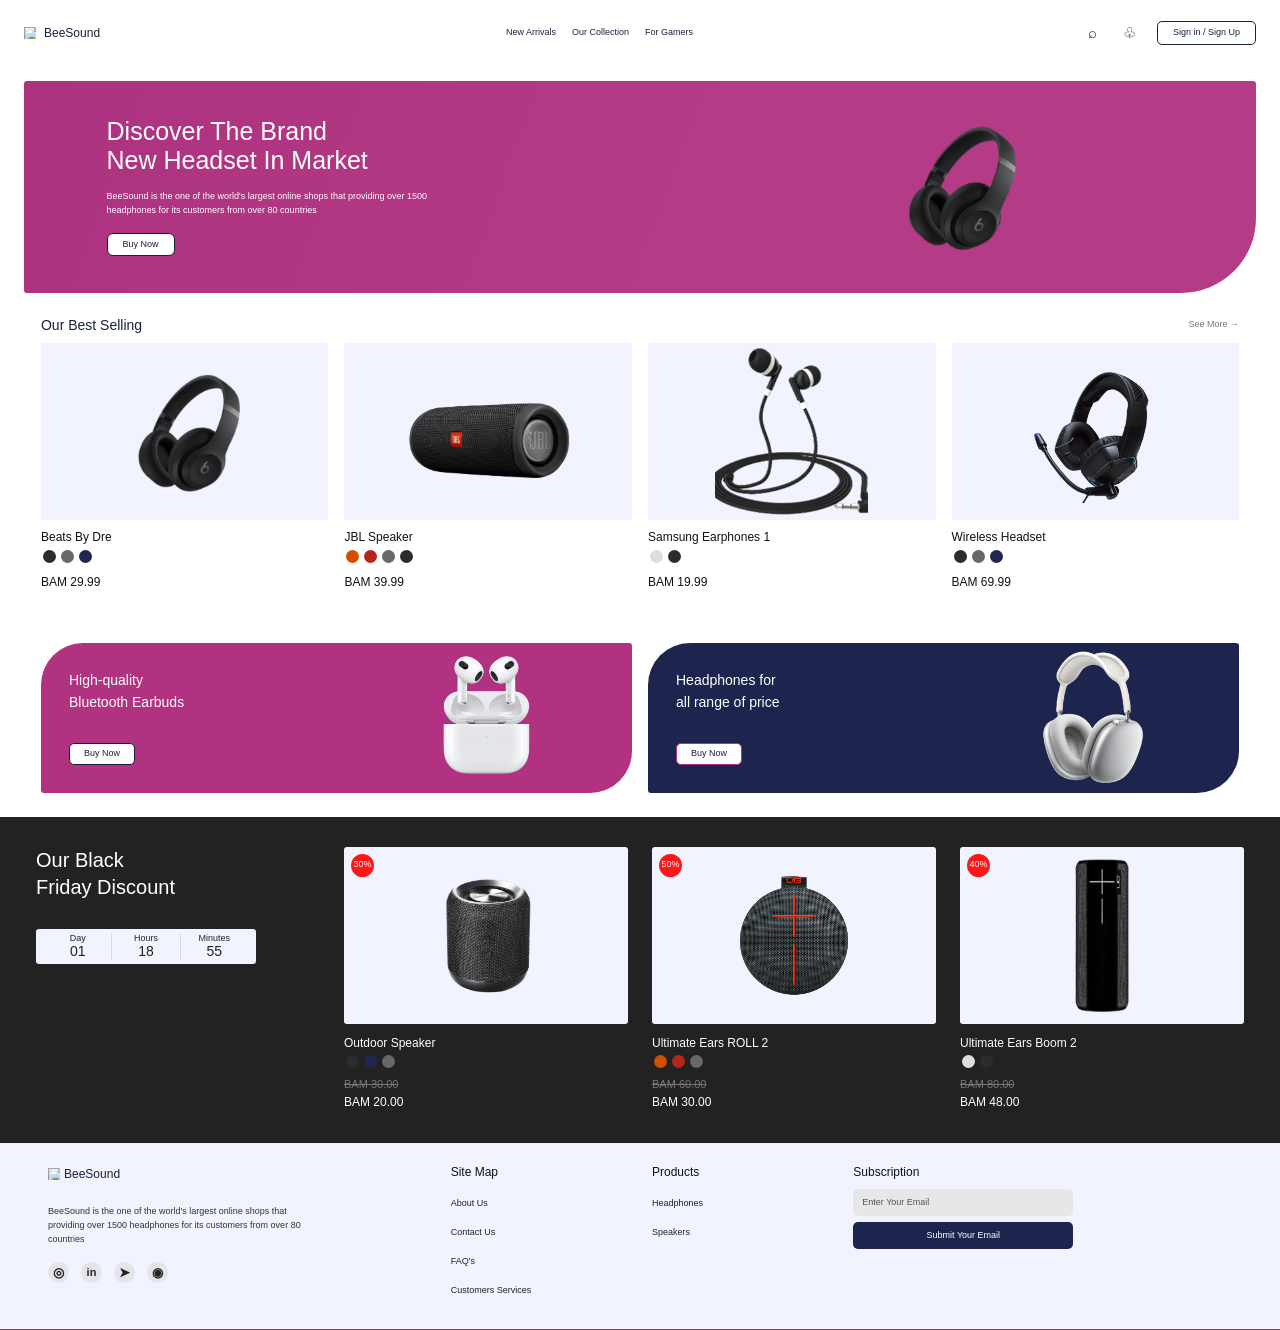
==== index.html @ defefb22 "Update and rename try.html to index.html" ====
<!DOCTYPE html>
<html lang="en">

<head>
    <meta charset="UTF-8">
    <meta name="viewport" content="width=device-width, initial-scale=1.0">

    <title>BeeSound</title>

    <!-- Bootstrap CSS -->
    <link
        href="https://cdn.jsdelivr.net/npm/bootstrap@5.3.8/dist/css/bootstrap.min.css"
        rel="stylesheet">

    <!-- Custom CSS -->
    <link rel="stylesheet" href="try.css">
</head>

<body>

    <!-- Navbar -->
    <nav class="navbar navbar-expand-lg bg-white">
        <div class="container-fluid px-4">

            <!-- Logo -->
            <a class="navbar-brand d-flex align-items-center gap-2"
               href="index.html">

                <img src="file:///C:/Users/Dell/Downloads/Vector.svg"
                     alt="BeeSound Logo"
                     width="30"
                     height="30">

                <span>BeeSound</span>
            </a>

            <!-- Mobile Menu Button -->
            <button
                class="navbar-toggler"
                type="button"
                data-bs-toggle="collapse"
                data-bs-target="#mainNavbar"
                aria-controls="mainNavbar"
                aria-expanded="false"
                aria-label="Toggle navigation">

                <span class="navbar-toggler-icon"></span>
            </button>

            <!-- Navigation Links -->
            <div class="collapse navbar-collapse" id="mainNavbar">

                <ul class="navbar-nav mx-auto mb-2 mb-lg-0">

                    <li class="nav-item">
                        <a class="nav-link" href="#new-arrivals">
                            New Arrivals
                        </a>
                    </li>

                    <li class="nav-item">
                        <a class="nav-link" href="Our Collection.html">
                            Our Collection
                        </a>
                    </li>

                    <li class="nav-item">
                        <a class="nav-link" href="#black-friday">
                            For Gamers
                        </a>
                    </li>

                </ul>

                <!-- Navbar Actions -->
                <div class="navbar-actions d-flex align-items-center gap-3">

                    <button
                        class="btn icon-btn"
                        type="button"
                        aria-label="Search">
                        ⌕
                    </button>

                    <a
                        class="btn icon-btn"
                        href="cart.html"
                        aria-label="Shopping bag">
                        ♧
                    </a>

                    <a href="login.html" class="btn login-btn">
                        Sign in / Sign Up
                    </a>

                </div>

            </div>
        </div>
    </nav>


    <!-- Hero Banner -->
    <section class="container-fluid hero-container">

        <div class="hero-section">

            <div class="row align-items-center h-100">

                <!-- Text Content -->
                <div class="col-8 col-md-7 hero-content">

                    <h1>
                        Discover The Brand<br>
                        New Headset In Market
                    </h1>

                    <p>
                        BeeSound is the one of the world's largest online
                        shops that providing over 1500 headphones for its
                        customers from over 80 countries
                    </p>

                    <a href="Our Collection.html" class="btn buy-btn">
                        Buy Now
                    </a>

                </div>

                <!-- Headphone Image -->
                <div class="col-4 col-md-5 hero-image">

                    <img
                        src="headphone.png"
                        alt="Beats Headphones"
                        class="img-fluid">

                </div>

            </div>

        </div>

    </section>


   
<!-- Best Selling Section -->
<section class="container-fluid best-selling-section" id="new-arrivals">

    <div class="section-heading d-flex justify-content-between align-items-center">
        <h2>Our Best Selling</h2>

        <a href="ourCollection.html" class="see-more">
            See More →
        </a>
    </div>

    <div class="row g-3">

        <!-- Product 1 -->
        <div class="col-6 col-lg-3">
            <a href="product-details.html" class="product-card">
                <div class="product-image">
                    <img src="headphone.png" alt="Beats By Dre" class="img-fluid">
                </div>
                <h3>Beats By Dre</h3>
                <div class="product-colors">
                    <span class="color black"></span>
                    <span class="color gray"></span>
                    <span class="color navy"></span>
                </div>
                <p class="product-price">BAM 29.99</p>
            </a>
        </div>

        <!-- Product 2 -->
        <div class="col-6 col-lg-3">
            <a href="product-details.html" class="product-card">
                <div class="product-image">
                    <img src="item2.png" alt="JBL Speaker" class="img-fluid">
                </div>
                <h3>JBL Speaker</h3>
                <div class="product-colors">
                    <span class="color orange"></span>
                    <span class="color red"></span>
                    <span class="color gray"></span>
                    <span class="color black"></span>
                </div>
                <p class="product-price">BAM 39.99</p>
            </a>
        </div>

        <!-- Product 3 -->
        <div class="col-6 col-lg-3">
            <a href="product-details.html" class="product-card">
                <div class="product-image">
                    <img src="item3.png" alt="Samsung Earphones" class="img-fluid">
                </div>
                <h3>Samsung Earphones 1</h3>
                <div class="product-colors">
                    <span class="color light-gray"></span>
                    <span class="color black"></span>
                </div>
                <p class="product-price">BAM 19.99</p>
            </a>
        </div>

        <!-- Product 4 -->
        <div class="col-6 col-lg-3">
            <a href="product-details.html" class="product-card">
                <div class="product-image">
                    <img src="item4.png" alt="Wireless Headset" class="img-fluid">
                </div>
                <h3>Wireless Headset</h3>
                <div class="product-colors">
                    <span class="color black"></span>
                    <span class="color gray"></span>
                    <span class="color navy"></span>
                </div>
                <p class="product-price">BAM 69.99</p>
            </a>
        </div>

    </div>
</section>


<!-- Promotional Banners -->
<section class="container-fluid promo-section">

    <div class="row g-3">

        <!-- Earbuds Banner -->
        <div class="col-12 col-md-6">
            <div class="promo-card promo-pink">

                <div class="promo-content">
                    <h3>
                        High-quality<br>
                        Bluetooth Earbuds
                    </h3>

                    <a href="ourCollection.html" class="btn promo-btn">
                        Buy Now
                    </a>
                </div>

                <div class="promo-image">
                    <img src="new1.png" alt="Bluetooth Earbuds" class="img-fluid">
                </div>

            </div>
        </div>

        <!-- Headphones Banner -->
        <div class="col-12 col-md-6">
            <div class="promo-card promo-blue">

                <div class="promo-content">
                    <h3>
                        Headphones for<br>
                        all range of price
                    </h3>

                    <a href="ourCollection.html" class="btn promo-btn">
                        Buy Now
                    </a>
                </div>

                <div class="promo-image">
                    <img src="new3.png" alt="Over-ear Headphones" class="img-fluid">
                </div>

            </div>
        </div>

    </div>
</section>


<!-- Black Friday Section -->
<section class="black-friday-section" id="black-friday">

    <div class="container-fluid">
        <div class="row g-4 align-items-start">

            <!-- Title and Countdown -->
            <div class="col-12 col-md-3 black-friday-info">

                <h2>
                    Our Black<br>
                    Friday Discount
                </h2>

                <div class="countdown-box">

                    <div class="countdown-item">
                        <span>Day</span>
                        <strong>01</strong>
                    </div>

                    <div class="countdown-item">
                        <span>Hours</span>
                        <strong>18</strong>
                    </div>

                    <div class="countdown-item">
                        <span>Minutes</span>
                        <strong>55</strong>
                    </div>

                </div>

            </div>


            <!-- Product 1 -->
            <div class="col-6 col-md-3 col-lg-3">
                <a href="product-details.html" class="discount-product">

                    <div class="discount-image">
                        <span class="discount-badge">30%</span>
                        <img src="offer1.png"
                             alt="Outdoor Speaker"
                             class="img-fluid">
                    </div>

                    <h3>Outdoor Speaker</h3>

                    <div class="product-colors">
                        <span class="color black"></span>
                        <span class="color navy"></span>
                        <span class="color gray"></span>
                    </div>

                    <p class="old-price">BAM 30.00</p>
                    <p class="new-price">BAM 20.00</p>

                </a>
            </div>


            <!-- Product 2 -->
            <div class="col-6 col-md-3 col-lg-3">
                <a href="product-details.html" class="discount-product">

                    <div class="discount-image">
                        <span class="discount-badge">50%</span>
                        <img src="offer2.png"
                             alt="Ultimate Ears ROLL 2"
                             class="img-fluid">
                    </div>

                    <h3>Ultimate Ears ROLL 2</h3>

                    <div class="product-colors">
                        <span class="color orange"></span>
                        <span class="color red"></span>
                        <span class="color gray"></span>
                    </div>

                    <p class="old-price">BAM 60.00</p>
                    <p class="new-price">BAM 30.00</p>

                </a>
            </div>


            <!-- Product 3 -->
            <div class="col-6 col-md-3 col-lg-3">
                <a href="product-details.html" class="discount-product">

                    <div class="discount-image">
                        <span class="discount-badge">40%</span>
                        <img src="offer3.png"
                             alt="Ultimate Ears Boom 2"
                             class="img-fluid">
                    </div>

                    <h3>Ultimate Ears Boom 2</h3>

                    <div class="product-colors">
                        <span class="color light-gray"></span>
                        <span class="color black"></span>
                    </div>

                    <p class="old-price">BAM 80.00</p>
                    <p class="new-price">BAM 48.00</p>

                </a>
            </div>

        </div>
    </div>

</section>

<!-- Footer -->
<footer class="footer-section">

    <div class="container-fluid px-4 px-md-5">
        <div class="row g-4">

            <!-- Logo and Description -->
            <div class="col-12 col-md-4 col-lg-4 footer-about">

                <a href="index.html" class="footer-logo">
                    <img src="file:///C:/Users/Dell/Downloads/Vector.svg" alt="BeeSound Logo">
                    <span>BeeSound</span>
                </a>

                <p class="footer-description">
                    BeeSound is the one of the world's largest online
                    shops that providing over 1500 headphones for
                    its customers from over 80 countries
                </p>

                <!-- Social Media -->
                <div class="social-links">

                    <a href="#" aria-label="Instagram">
                        <span class="social-icon">◎</span>
                    </a>

                    <a href="#" aria-label="LinkedIn">
                        <span class="social-icon linkedin">in</span>
                    </a>

                    <a href="#" aria-label="Telegram">
                        <span class="social-icon">➤</span>
                    </a>

                    <a href="#" aria-label="WhatsApp">
                        <span class="social-icon">◉</span>
                    </a>

                </div>

            </div>


            <!-- Site Map -->
            <div class="col-6 col-md-2 footer-column">

                <h3>Site Map</h3>

                <ul class="list-unstyled">
                    <li><a href="#about">About Us</a></li>
                    <li><a href="#contact">Contact Us</a></li>
                    <li><a href="#faqs">FAQ's</a></li>
                    <li><a href="#services">Customers Services</a></li>
                </ul>

            </div>


            <!-- Products -->
            <div class="col-6 col-md-2 footer-column">

                <h3>Products</h3>

                <ul class="list-unstyled">
                    <li><a href="ourCollection.html">Headphones</a></li>
                    <li><a href="ourCollection.html">Speakers</a></li>
                </ul>

            </div>


            <!-- Subscription -->
            <div class="col-12 col-md-4 col-lg-4 footer-subscription">

                <h3>Subscription</h3>

                <form class="subscription-form">

                    <label for="email" class="visually-hidden">
                        Enter Your Email
                    </label>

                    <input
                        type="email"
                        id="email"
                        class="form-control"
                        placeholder="Enter Your Email"
                        required>

                    <button type="submit" class="btn subscribe-btn">
                        Submit Your Email
                    </button>

                </form>

            </div>

        </div>
    </div>

</footer>



    <!-- Bootstrap JavaScript -->
    <script
        src="https://cdn.jsdelivr.net/npm/bootstrap@5.3.8/dist/js/bootstrap.bundle.min.js">
    </script>

</body>
</html>
---- try.css ----
/* =========================
   General
========================= */

* {
    margin: 0;
    padding: 0;
    box-sizing: border-box;
}

body {
    font-family: Arial, sans-serif;
    color: #18213c;
    background-color: #fff;
}


/* =========================
   Navbar
========================= */

.navbar {
    padding: 16px 0;
    background-color: #fff;
}

.navbar-brand {
    color: #18213c;
    font-size: 12px;
    font-weight: 400;
    white-space: nowrap;
}

.navbar-brand:hover {
    color: #18213c;
}

.navbar-brand img {
    width: 12px;
    height: 12px;
    object-fit: contain;
}

.navbar-nav .nav-link {
    color: #18213c;
    font-size: 9px;
    padding: 10px 20px;
    transition: color 0.3s ease;
}

.navbar-nav .nav-link:hover {
    color: #b33180;
}


/* Navbar Icons */

.icon-btn {
    color: #18213c;
    font-size: 15px;
    line-height: 1;
    padding: 5px;
    border: none;
    background: transparent;
    text-decoration: none;
}

.icon-btn:hover {
    color: #b33180;
}


/* Sign In Button */

.login-btn {
    background-color: #fff;
    color: #18213c;
    border: 1px solid #18213c;
    border-radius: 5px;
    padding: 4px 15px;
    font-size: 9px;
    white-space: nowrap;
}

.login-btn:hover {
    background-color: #b33180;
    color: #fff;
}


/* =========================
   Hero Container
========================= */

.hero-container {
    padding-left: 24px;
    padding-right: 24px;
    margin-top: 15px;
}


/* =========================
   Hero Banner
========================= */

.hero-section {
    width: 100%;
    height: 212px;
    padding: 20px 6.7%;
    position: relative;

    background: linear-gradient(
        110deg,
        #ad3280 0%,
        #b43b85 55%,
        #b43b85 100%
    );

    color: #fff;

    /* Large bottom-right curved corner */
    border-radius: 3px;
    border-bottom-right-radius: 75px;

    overflow: hidden;
}


/* Hero Text */

.hero-content {
    color: #fff;
    position: relative;
    z-index: 1;
}

.hero-content h1 {
    color: #fff;
    font-size: clamp(20px, 2.5vw, 25px);
    font-weight: 400;
    line-height: 1.18;
    margin-bottom: 13px;
}

.hero-content p {
    color: #fff;
    font-size: 9px;
    line-height: 1.6;
    max-width: 340px;
    margin-bottom: 14px;
}


/* Buy Now Button */

.buy-btn {
    background-color: #fff;
    color: #18213c;
    border: 1px solid #18213c;
    border-radius: 6px;
    font-size: 9px;
    padding: 4px 15px;
}

.buy-btn:hover {
    background-color: #18213c;
    color: #fff;
}


/* Headphone Image */

.hero-image {
    height: 100%;
    display: flex;
    align-items: center;
    justify-content: center;
}

.hero-image img {
    display: block;
    width: 190px;
    height: 190px;
    max-width: 100%;
    object-fit: contain;
}




/* =========================
   Tablet
========================= */

@media (max-width: 991.98px) {

    .navbar-collapse {
        padding-top: 15px;
    }

    .navbar-nav .nav-link {
        padding: 10px 0;
    }

    .navbar-actions {
        flex-wrap: wrap;
        padding: 10px 0;
    }

    .hero-section {
        padding-left: 5%;
        padding-right: 5%;
    }

    .hero-content h1 {
        font-size: 22px;
    }

    .hero-image img {
        width: 165px;
        height: 165px;
    }
}


/* =========================
   Mobile
========================= */

@media (max-width: 767.98px) {

    .hero-container {
        padding-left: 15px;
        padding-right: 15px;
    }

    .hero-section {
        height: auto;
        min-height: 240px;
        padding: 24px 15px;
        border-bottom-right-radius: 55px;
    }

    .hero-content h1 {
        font-size: clamp(15px, 3vw, 21px);
        line-height: 1.3;
        margin-bottom: 10px;
    }

    .hero-content p {
        font-size: 9px;
        line-height: 1.5;
        overflow-wrap: break-word;
    }

    .hero-image img {
        width: 145px;
        height: 145px;
    }

    .products-section {
        padding-left: 15px;
        padding-right: 15px;
    }
}


/* =========================
   Small Mobile
========================= */

@media (max-width: 480px) {

    .navbar-brand {
        font-size: 11px;
    }

    .hero-section {
        min-height: 220px;
        padding: 20px 10px;
        border-bottom-right-radius: 45px;
    }

    .hero-content h1 {
        font-size: 15px;
    }

    .hero-content p {
        font-size: 8px;
    }

    .buy-btn {
        font-size: 8px;
        padding: 4px 10px;
    }

    .hero-image img {
        width: 110px;
        height: 120px;
    }
}


/* =========================
   Very Small Mobile
========================= */

@media (max-width: 360px) {

    .hero-section {
        padding: 16px 8px;
        border-bottom-right-radius: 35px;
    }

    .hero-content h1 {
        font-size: 13px;
    }

    .hero-content p {
        font-size: 7px;
    }

    .hero-image img {
        width: 90px;
        height: 100px;
    }

    .login-btn {
        padding: 5px 8px;
        font-size: 8px;
    }
}

/* =========================
   Best Selling
========================= */

.best-selling-section {
    padding: 12px 3.2%;
    margin-top: 12px;
}

.section-heading {
    margin-bottom: 10px;
}

.section-heading h2 {
    color: #18213c;
    font-size: 14px;
    font-weight: 400;
    margin: 0;
}

.see-more {
    color: #777;
    font-size: 9px;
    text-decoration: none;
}

.see-more:hover {
    color: #b33180;
}


/* Product Card */

.product-card {
    display: block;
    color: #111;
    text-decoration: none;
}

.product-image {
    width: 100%;
    height: 177px;
    background: #f1f3ff;
    border-radius: 3px;
    display: flex;
    justify-content: center;
    align-items: center;
    overflow: hidden;
    margin-bottom: 10px;
}

.product-image img {
    width: 100%;
    height: 100%;
    object-fit: contain;
    transition: transform 0.3s ease;
}

.product-card:hover .product-image img {
    transform: scale(1.04);
}

.product-card h3 {
    font-size: 12px;
    font-weight: 400;
    margin: 0 0 5px;
}

.product-colors {
    display: flex;
    align-items: center;
    gap: 5px;
    margin: 0 0 10px 2px;
}

.color {
    display: inline-block;
    width: 13px;
    height: 13px;
    border-radius: 50%;
}

.black {
    background: #292d30;
}

.gray {
    background: #686868;
}

.navy {
    background: #20284f;
}

.orange {
    background: #d34e00;
}

.red {
    background: #b5261b;
}

.light-gray {
    background: #dedede;
}

.product-price {
    font-size: 12px;
    color: #111;
    margin: 0;
}


/* =========================
   Promotional Banners
========================= */

.promo-section {
    padding: 0 3.2% 24px;
    margin-top: 40px;
  
    padding-top: 0;
}

.promo-card {
    width: 100%;
    height: 150px;
    display: flex;
    align-items: center;
    justify-content: space-between;
    padding: 15px 28px;
    overflow: hidden;
    border-radius: 42px 3px 42px 3px;
}

.promo-pink {
    background: #b13280;
    color: #fff;
}

.promo-blue {
    background: #1d254f;
    color: #fff;
}

.promo-content {
    position: relative;
    z-index: 1;
    flex: 1;
}

.promo-content h3 {
    font-size: 14px;
    font-weight: 400;
    line-height: 1.55;
    margin: 0 0 28px;
    color: #fff;
}

.promo-btn {
    background: #fff;
    color: #18213c;
    border: 1px solid #18213c;
    border-radius: 5px;
    padding: 3px 14px;
    font-size: 9px;
}

.promo-blue .promo-btn {
    border-color: #b33180;
}

.promo-btn:hover {
    background: #18213c;
    color: #fff;
}

.promo-image {
    width: 44%;
    height: 100%;
    display: flex;
    align-items: center;
    justify-content: center;
    flex-shrink: 0;
}

.promo-image img {
    max-width: 100%;
    width: 145px;
    height: 135px;
    object-fit: contain;
}


/* =========================
   Tablet
========================= */

@media (max-width: 991.98px) {

    .product-image {
        height: 150px;
    }

    .promo-card {
        padding: 12px 18px;
    }

    .promo-content h3 {
        font-size: 12px;
    }

    .promo-image img {
        width: 120px;
    }
}


/* =========================
   Mobile
========================= */

@media (max-width: 575.98px) {

    .best-selling-section {
        padding-left: 15px;
        padding-right: 15px;
    }

    .product-image {
        height: 145px;
    }

    .product-card h3 {
        font-size: 11px;
    }

    .product-price {
        font-size: 11px;
    }

    .promo-section {
        margin-top: 25px;
        padding-left: 15px;
        padding-right: 15px;
    }

    .promo-card {
        height: 145px;
        padding: 12px 18px;
        border-radius: 32px 3px 32px 3px;
    }

    .promo-content h3 {
        font-size: 13px;
        margin-bottom: 18px;
    }

    .promo-image {
        width: 40%;
    }

    .promo-image img {
        width: 110px;
        height: 120px;
    }
}


/* Very Small Mobile */

@media (max-width: 360px) {

    .product-image {
        height: 115px;
    }

    .promo-card {
        padding: 10px;
    }

    .promo-content h3 {
        font-size: 11px;
    }

    .promo-image img {
        width: 90px;
    }
}



/* =========================
   Black Friday Section
========================= */

.black-friday-section {
    background-color: #222;
    color: #fff;
    padding: 30px 24px 32px;
}

.black-friday-info {
    padding-top: 0;
}

.black-friday-info h2 {
    color: #fff;
    font-size: 20px;
    font-weight: 400;
    line-height: 1.35;
    margin-bottom: 28px;
}


/* Countdown */

.countdown-box {
    display: flex;
    align-items: center;
    justify-content: space-around;
    max-width: 220px;
    min-height: 35px;
    padding: 4px 8px;
    background: #f1f3ff;
    border-radius: 3px;
    color: #222;
}

.countdown-item {
    display: flex;
    flex-direction: column;
    align-items: center;
    flex: 1;
    line-height: 1.2;
}

.countdown-item + .countdown-item {
    border-left: 1px solid #d7d7df;
}

.countdown-item span {
    font-size: 9px;
}

.countdown-item strong {
    font-size: 14px;
    font-weight: 400;
}


/* Discount Product */

.discount-product {
    display: block;
    color: #fff;
    text-decoration: none;
}

.discount-image {
    position: relative;
    display: flex;
    align-items: center;
    justify-content: center;
    height: 177px;
    width: 100%;
    background: #f1f3ff;
    border-radius: 3px;
    overflow: hidden;
    margin-bottom: 12px;
}

.discount-image img {
    width: 100%;
    height: 100%;
    padding: 12px;
    object-fit: contain;
    transition: transform 0.3s ease;
}

.discount-product:hover .discount-image img {
    transform: scale(1.04);
}


/* Discount Badge */

.discount-badge {
    position: absolute;
    top: 7px;
    left: 7px;
    z-index: 2;
    display: flex;
    align-items: center;
    justify-content: center;
    width: 23px;
    height: 23px;
    border-radius: 50%;
    background: #ff1717;
    color: #fff;
    font-size: 9px;
    font-weight: 500;
}


/* Product Details */

.discount-product h3 {
    font-size: 12px;
    font-weight: 400;
    margin-bottom: 5px;
    color: #fff;
}

.discount-product .product-colors {
    margin-bottom: 8px;
}

.discount-product .color {
    width: 13px;
    height: 13px;
}

.old-price {
    color: #777;
    font-size: 11px;
    text-decoration: line-through;
    margin: 0;
}

.new-price {
    color: #fff;
    font-size: 12px;
    margin: 0;
}


/* =========================
   Tablet
========================= */

@media (max-width: 991.98px) {

    .black-friday-section {
        padding: 25px 18px;
    }

    .black-friday-info h2 {
        font-size: 17px;
    }

    .discount-image {
        height: 155px;
    }
}


/* =========================
   Mobile
========================= */

@media (max-width: 767.98px) {

    .black-friday-section {
        padding: 24px 15px;
    }

    .black-friday-info {
        margin-bottom: 10px;
    }

    .black-friday-info h2 {
        font-size: 21px;
        margin-bottom: 15px;
    }

    .countdown-box {
        max-width: 220px;
    }

    .discount-image {
        height: 150px;
    }

    .discount-product h3 {
        font-size: 11px;
    }
}


/* Small Mobile */

@media (max-width: 400px) {

    .discount-image {
        height: 120px;
    }

    .discount-image img {
        padding: 8px;
    }

    .discount-product h3 {
        font-size: 10px;
    }

    .discount-badge {
        width: 21px;
        height: 21px;
        font-size: 8px;
    }
}



/* =========================
   Footer
========================= */

.footer-section {
    background-color: #f1f3ff;
    border-bottom: 1px solid #b33180;
    padding: 22px 0 24px;
    color: #18213c;
}


/* Logo */

.footer-logo {
    display: inline-flex;
    align-items: center;
    gap: 4px;
    color: #18213c;
    font-size: 12px;
    text-decoration: none;
    margin-bottom: 14px;
}

.footer-logo img {
    width: 12px;
    height: 12px;
    object-fit: contain;
}


/* Description */

.footer-description {
    max-width: 275px;
    font-size: 9px;
    line-height: 1.6;
    color: #333;
    margin-bottom: 15px;
}


/* Social Media */

.social-links {
    display: flex;
    align-items: center;
    gap: 12px;
}

.social-links a {
    text-decoration: none;
    color: #222;
}

.social-icon {
    width: 21px;
    height: 21px;
    display: flex;
    justify-content: center;
    align-items: center;
    border-radius: 50%;
    background-color: #e4e5eb;
    font-size: 13px;
    font-weight: bold;
}

.linkedin {
    font-size: 11px;
}


/* Footer Columns */

.footer-column h3,
.footer-subscription h3 {
    font-size: 12px;
    font-weight: 500;
    color: #111;
    margin-bottom: 10px;
}

.footer-column ul {
    margin: 0;
    padding: 0;
}

.footer-column li {
    margin-bottom: 5px;
}

.footer-column li a {
    font-size: 9px;
    color: #222;
    text-decoration: none;
}

.footer-column li a:hover {
    color: #b33180;
}


/* Subscription */

.subscription-form {
    display: flex;
    flex-direction: column;
    gap: 6px;
    max-width: 220px;
}

.subscription-form .form-control {
    height: 27px;
    background-color: #e7e7e7;
    border: none;
    border-radius: 5px;
    padding: 6px 9px;
    font-size: 9px;
    box-shadow: none;
}

.subscription-form .form-control:focus {
    outline: 1px solid #b33180;
}

.subscribe-btn {
    height: 27px;
    background-color: #1d254f;
    color: #fff;
    border: none;
    border-radius: 5px;
    font-size: 9px;
}

.subscribe-btn:hover {
    background-color: #b33180;
    color: #fff;
}


/* =========================
   Tablet
========================= */

@media (max-width: 767.98px) {

    .footer-section {
        padding: 25px 0;
    }

    .footer-description {
        max-width: 320px;
    }

    .footer-subscription {
        margin-top: 5px;
    }

    .subscription-form {
        max-width: 100%;
    }
}


/* =========================
   Mobile
========================= */

@media (max-width: 575.98px) {

    .footer-section {
        padding: 22px 0;
    }

    .footer-about {
        margin-bottom: 8px;
    }

    .footer-column h3,
    .footer-subscription h3 {
        font-size: 13px;
    }

    .footer-column li a {
        font-size: 11px;
    }

    .footer-description {
        font-size: 10px;
    }

    .subscription-form .form-control,
    .subscribe-btn {
        height: 35px;
        font-size: 11px;
    }
}
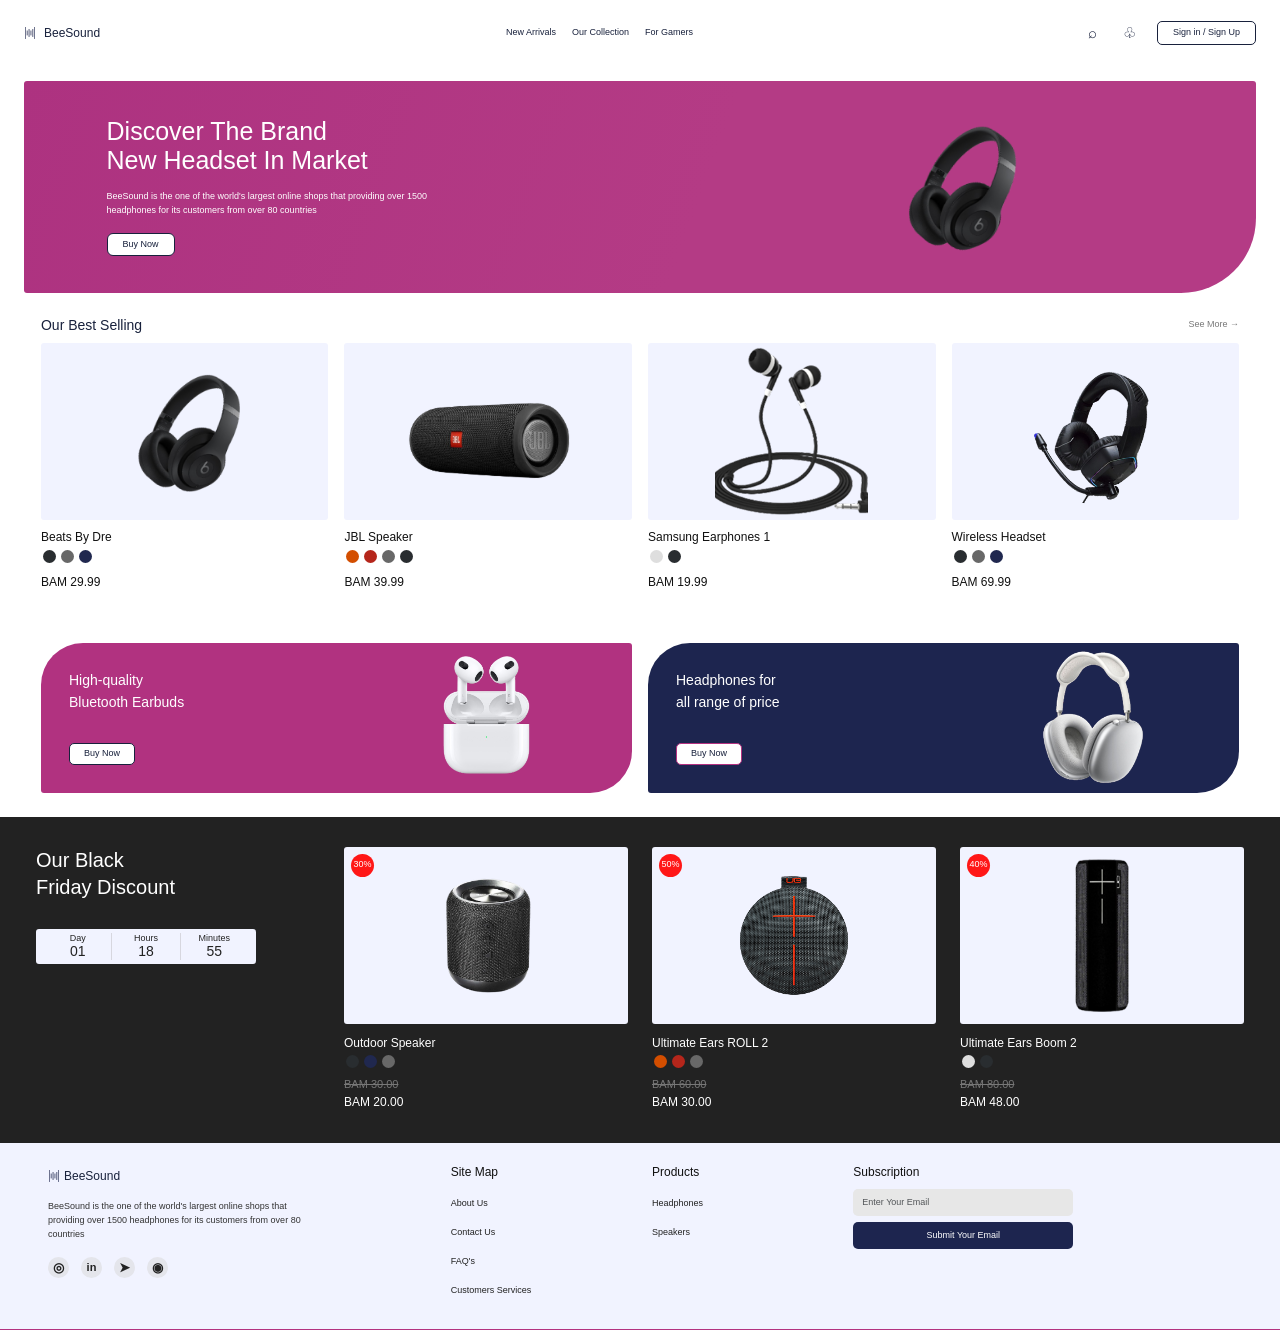
==== commit e0e5414c: "Update index.html" ====
--- a/index.html
+++ b/index.html
@@ -27,7 +27,7 @@
             <a class="navbar-brand d-flex align-items-center gap-2"
                href="index.html">
 
-                <img src="file:///C:/Users/Dell/Downloads/Vector.svg"
+                <img src="Vector.svg"
                      alt="BeeSound Logo"
                      width="30"
                      height="30">
@@ -407,7 +407,7 @@
             <div class="col-12 col-md-4 col-lg-4 footer-about">
 
                 <a href="index.html" class="footer-logo">
-                    <img src="file:///C:/Users/Dell/Downloads/Vector.svg" alt="BeeSound Logo">
+                    <img src="Vector.svg" alt="BeeSound Logo">
                     <span>BeeSound</span>
                 </a>
 
